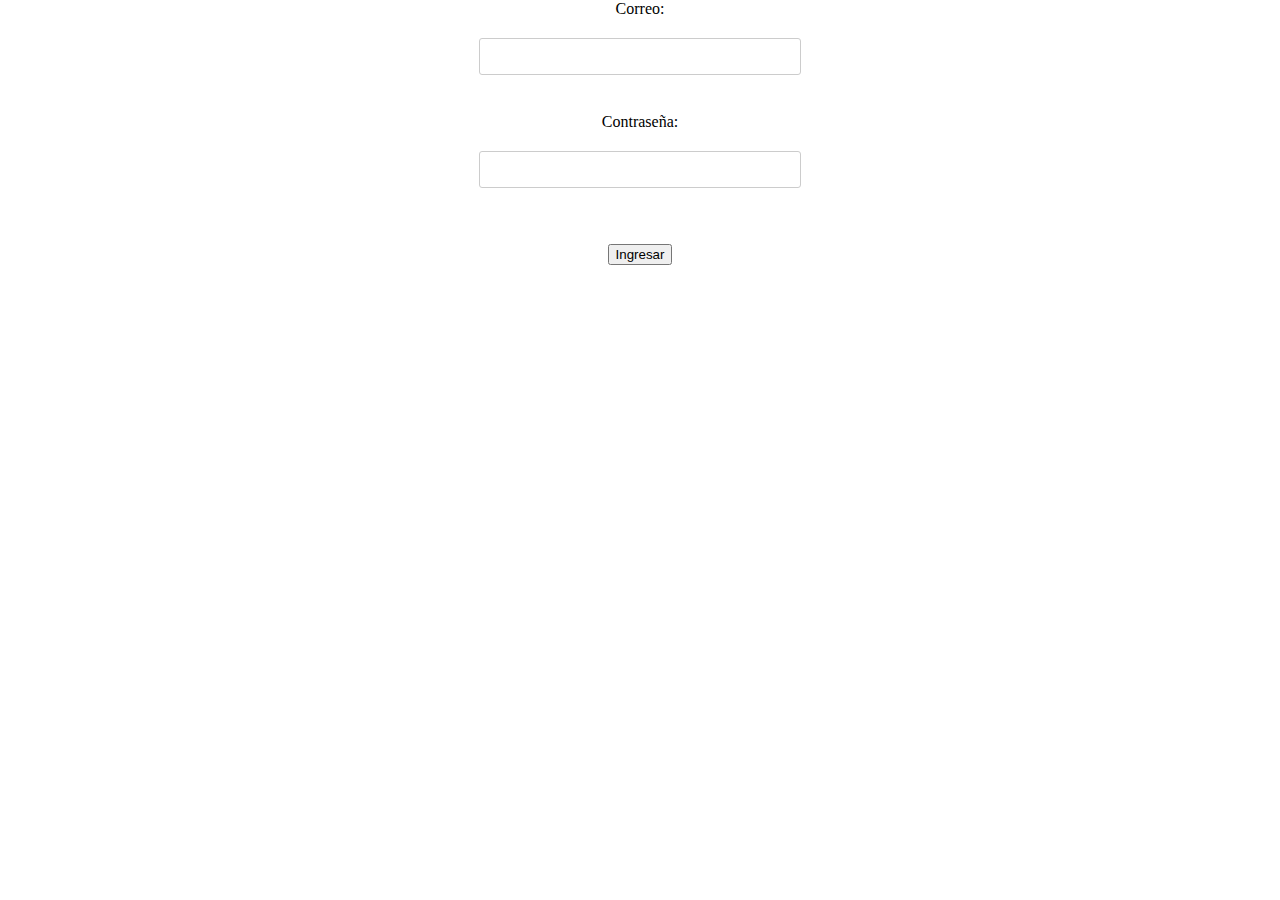
==== inicio.html @ e130b57c "Add files via upload" ====
<?php
	  session_start();
		
	  if(isset($_GET['op'])=='salir')
	  {
		if(isset($_SESSION["rol"])){ session_unset(); session_destroy(); }
	  }else
	  {
		  if(isset($_SESSION["rol"])){ header('Location: mapa.php?logueado=si');  }
	  }
?>
<!DOCTYPE html>
<html>
  <head>
    <meta http-equiv="Content-Type" content="text/html; charset=utf-8">
    <script src="librerias/jquery/jquery-1.12.3.min.js"></script>
        <script type="text/javascript">
	
	
	$( document ).ready(function() 
	{
        
		$("#boton1").click(function()
		{
			$.post("php/login.php",
			{
				peticion: 'valida-login',
				parametros: {  login: $("#caja_usuario").val() ,  password: $("#caja_password").val()  },
			},
			function(data, status){
				console.log("Datos recibidos:" + data + "\nStatus: " + status);
				console.log("sql");
				if(status=='success')
				{ ;
					if(data=='ENTRAR')
					{
						document.location.href ='admin.html?logueado=si';	
					}else
					{
						$("#caja_respuesta").html( '<br><b>USUARIO O PASSWORD ERROR !!</b>' );
					}
				}
			});
		});
		
		
    });
	
	</script>
   </head>
   <style>
      body{
	    margin: 0;
		padding: 0; 
		text-align: center;
        background-image: url(img/fo.jpg);
        background-size:cover;
        background-repeat: no-repeat;
        background-attachment:fixed;		
      }
	  
	  h1{
	  
	  }

      a{
       color: #06F030;
       text-decoration: none; /*para que no muestre líneas en los titulos*/
       text-transform: uppercase; /*para poner en mayuscula*/
       font-size: 15px; 
	   font-weight: bold; /*en negrilla*/
      }
	  
	  input[type= "text"], input[type= "password"]{
	   outline: none;
	   padding: 10px;
	   display: block; 
	   width: 300px;
	   border-radius: 3px;
	   border: 1px solid #ccc;
	   margin: 20px auto;
	  }
	  
	 input[type= "submit"] {
	  padding: 10px; 
	  color: #fff;
	  background: #06F030;
	  width: 300px;
	  margin: 20px auto;
      margin-top: 0;
      border: 0;
      border-radius: 3px;
      cursor: pointer;	  
	 }
	 
	 input[type= "submit"]: hover {
	 background-color: #0cb22a;
	 }
	 
	 
  </style>
<body>


		<!--  formulario HTML con cajas de ingreo usuario y password -->
		

Correo: <input type="text" id="caja_usuario" value=""> </input><br>
Contraseña: <input type="password" id="caja_password" value=""></input><br><br>

<button id="boton1" >Ingresar</button>


<div id="caja_respuesta"> </div>




  
</body>
</html>
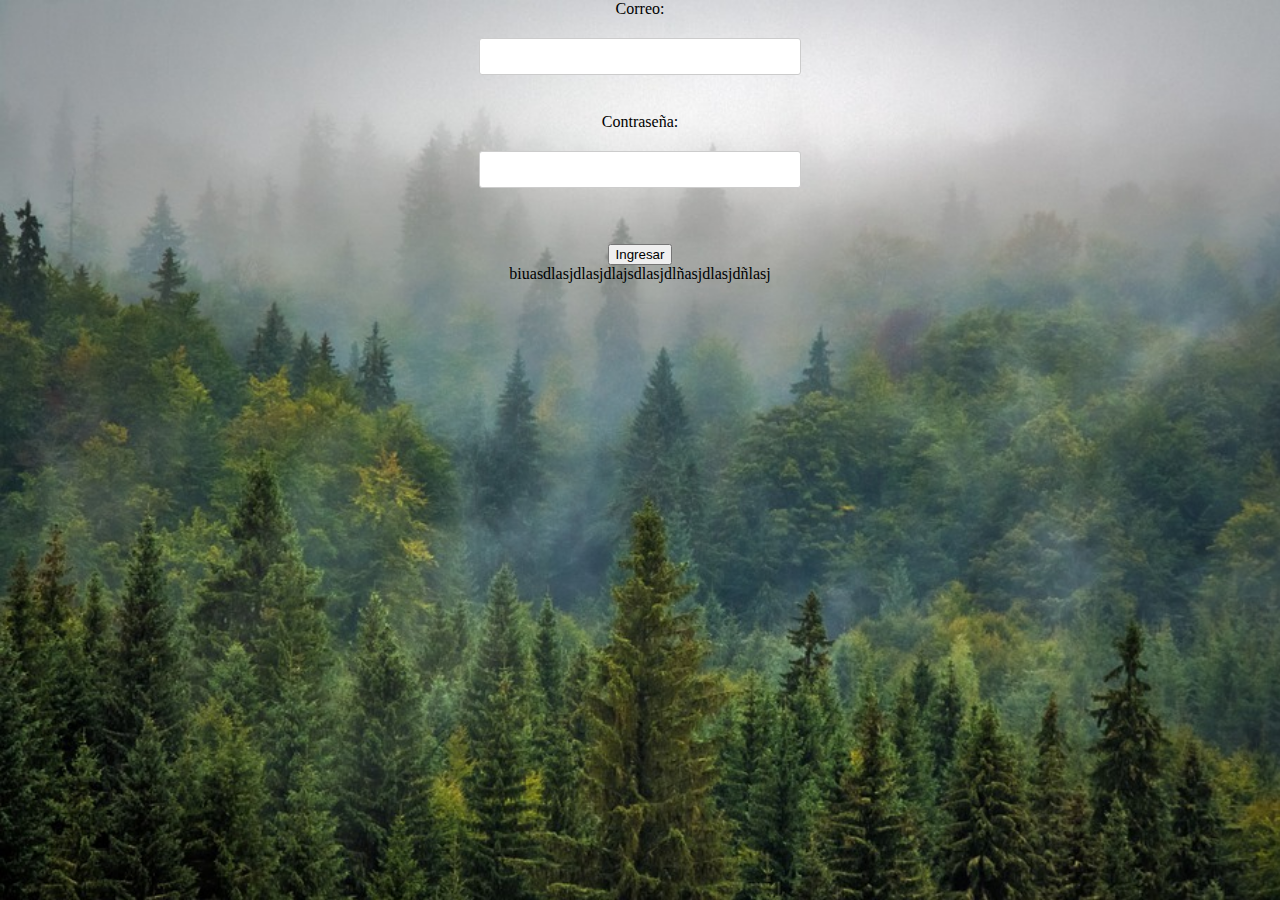
==== commit d00eca9e: "Update inicio.html" ====
--- a/inicio.html
+++ b/inicio.html
@@ -115,9 +115,9 @@
 
 
 
-
+biuasdlasjdlasjdlajsdlasjdlñasjdlasjdñlasj
   
 </body>
 </html>   
   
-  +  
